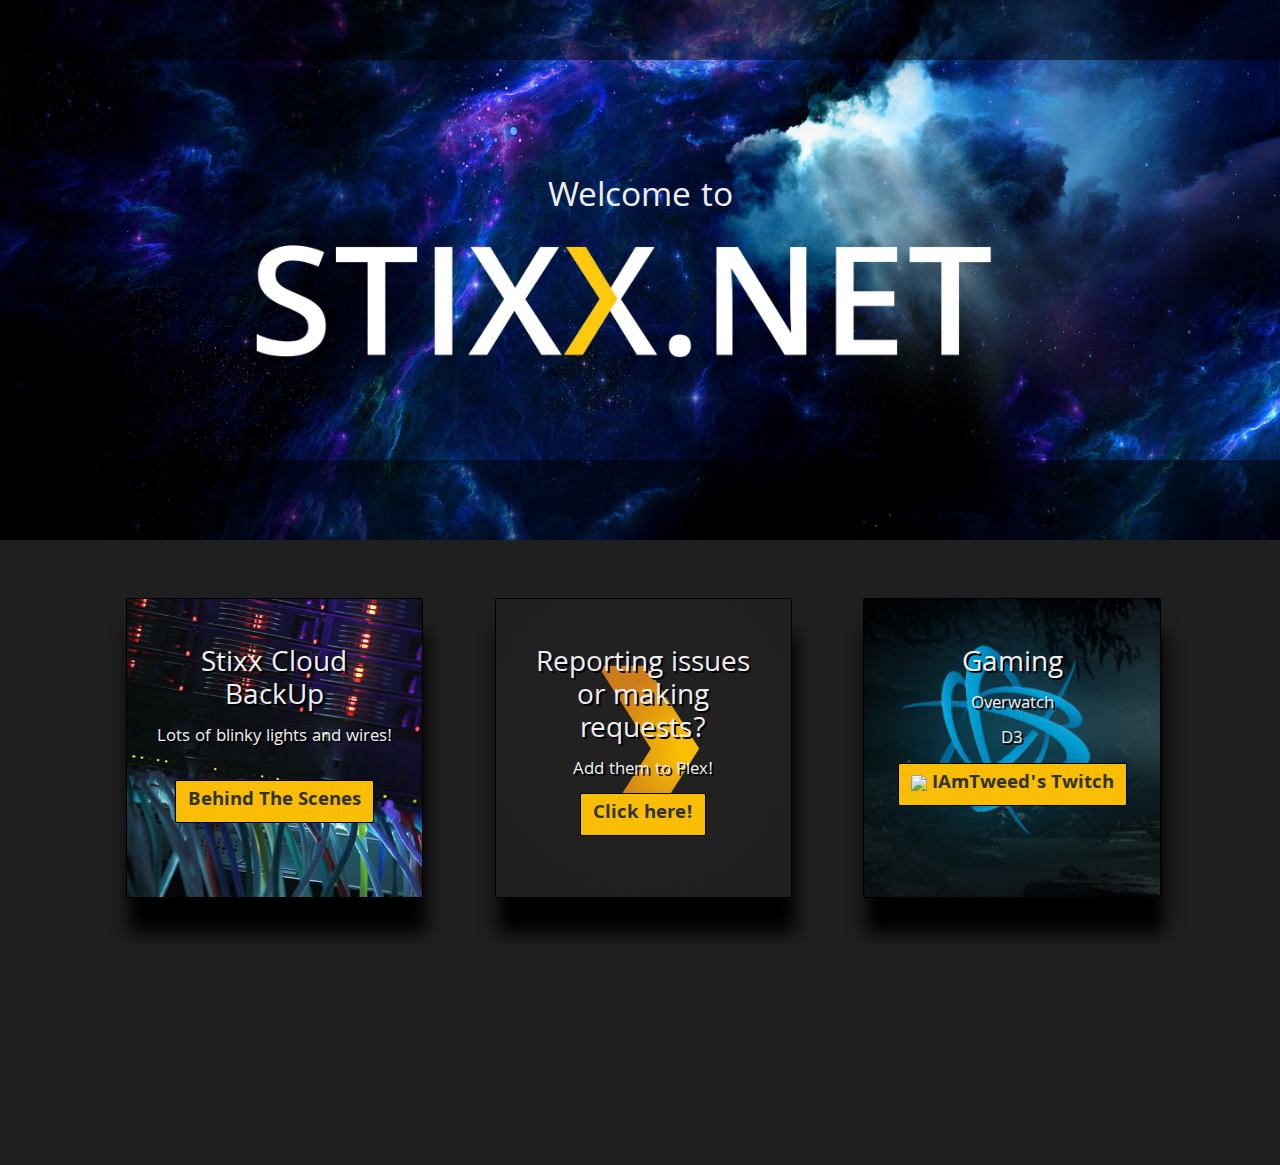
==== index.html @ 31cd4bb0 "box pictures and shadow" ====
<!DOCTYPE html>
<html>
<head>
  <title>StixxNet</title>
  <link href='assets/css/bootstrap.css' rel='stylesheet' media='all'>
  <link href='assets/style.css' rel='stylesheet' media='all'>
  <link href='https://fonts.googleapis.com/css?family=Khula' rel='stylesheet' type='text/css'>

</head>
<body>
  <nav class="navbar navbar-default navbar-fixed-top">
    <div class="container">
      <!-- Brand and toggle get grouped for better mobile display -->
      <div class="navbar-header">
        <!-- <button type="button" class="navbar-toggle collapsed" data-toggle="collapse" data-target="#bs-example-navbar-collapse-1" aria-expanded="false">
          <span class="sr-only">Toggle navigation</span>
          <span class="icon-bar"></span>
          <span class="icon-bar"></span>
          <span class="icon-bar"></span>
        </button> -->
        <a class="navbar-brand page-scroll" href="#title"></a>
      </div>

      <!-- Collect the nav links, forms, and other content for toggling -->
      <div class="collapse navbar-collapse" id="bs-example-navbar-collapse-1">
        <!-- <ul class="nav navbar-nav navbar-right">
          <li>
            <a href="#">Link Text</a>
          </li>
          <li>
            <a href="#">Link Text</a>
          </li>
        </ul> -->
      </div>
    </div>
  </nav>

  <div class="wide">
    <h1>Welcome to</h1>
    <div class="bottom-nav">
      <!-- <span class="icons col-md-4 col-md-offset-4">
        <span class="glyphicon glyphicon-fire"><br>fire</span>
        <span class="glyphicon glyphicon-heart-empty"><br>heart</span>
        <span class="glyphicon glyphicon-leaf"><br>leaf</span>
      </span> -->
    </div>
  </div>

  <div class="container-fluid">
    <div class="row box-item-container">

      <div class="col-md-3 box-item">
        <h2>Stixx Cloud BackUp</h2>
        <p>Lots of blinky lights and wires!</p><br>
        <a class="btn btn-default">Behind The Scenes</a>
      </div>

      <div class="col-md-3 box-item">
        <h2>Reporting issues or making requests?</h2>
        <p>Add them to Plex!</p>
        <a class="btn btn-default" href="http://www.stixx.net:3000">Click here!</a>
      </div>

      <div class="col-md-3 box-item">
        <h2>Gaming</h2>
        <p>Overwatch</p>
        <p>D3</p>
        <a class="btn btn-default">
          <img src="http://selectsurvivalmode.com/wp-content/uploads/2016/05/Twitch.png">
          IAmTweed's Twitch
        </a>
      </div>

    </div>
  </div>

</body>
</html>
---- assets/style.css ----
body {
  background-color: rgba(31, 31, 31, 1);
  font-family: 'Khula', sans-serif;
}

.navbar {
  background-color: rgba(0, 0, 0, 0.5);
  border: none;
  height: 60px;
  position: absolute;
  top: 0;
}

.navbar-header {
    float: left;
    padding: 15px;
    text-align: center;
    width: 100%;
}

.navbar-brand {
  float: none;
}

.navbar-default .navbar-brand {
    color: #eee;
}

.wide {
  width: 100vw;
  height: 60vh;
  background-image: url('images/stixxnet.jpg');
  background-position: center center;
  background-size: cover;
  background-repeat: no-repeat;
  margin-top: -20px;
  position: relative;
}

.wide h1 {
  color: #eee;
  text-align: center;
  padding-top: 180px;
}

.wide .bottom-nav {
  height: 80px;
  width: 100%;
  background-color: rgba(0, 0, 0, 0.5);
  position: absolute;
  bottom: 0;
}

.bottom-nav .icons {
  left: 6%;
}

.bottom-nav span {
  color: rgba(255, 255, 255, 0.8);
  margin-top: 10px;
  padding: 0 20px 0 20px;
  font-size: 25px;
  text-align: center;
}

.box-item-container {
  padding-top: 10px;
  padding-bottom: 220px;
  margin-left: 6%;
}

.box-item {
  text-align: center;
  color: #eee;
  border: solid #000 1px;
  margin: 4% 3% 4% 3%;
  padding: 30px;
  height: 300px;
  background-color: rgba(80, 170, 255, 0.3);
  border-radius: 2px;
  box-shadow: 3px 35px 18px #000;
}

.box-item p {
  font-size: 18px;
}

.box-item h2, .box-item p {
  text-shadow: 2px 2px #000;
}

.box-item:first-of-type {
  background: url('images/lightsnwires.jpg') no-repeat center center;
  background-position: top;
  background-size: cover;
}

.box-item:nth-of-type(2) {
  background: url('images/plexicon.png') no-repeat center center;
  background-size: cover;
}

.box-item:last-of-type {
  background: url('images/battlenet.jpg') no-repeat center center;
  background-size: cover;
}

@media (max-width: 990px) {
    .box-item-container {
      margin: 5% 10% 5% 10%;
    }
    .box-item {
      padding: 50px;
      margin-bottom: 50px;
    }
    .bottom-nav .icons {
      left: 30%;
    }
  }

.btn {
  font-size: 20px;
  font-weight: bolder;
  border: solid #000 1px;
  border-radius: 2px;
  background-color: rgba(249, 190, 3, 1);
}

.btn img {
  height: 25px;
}
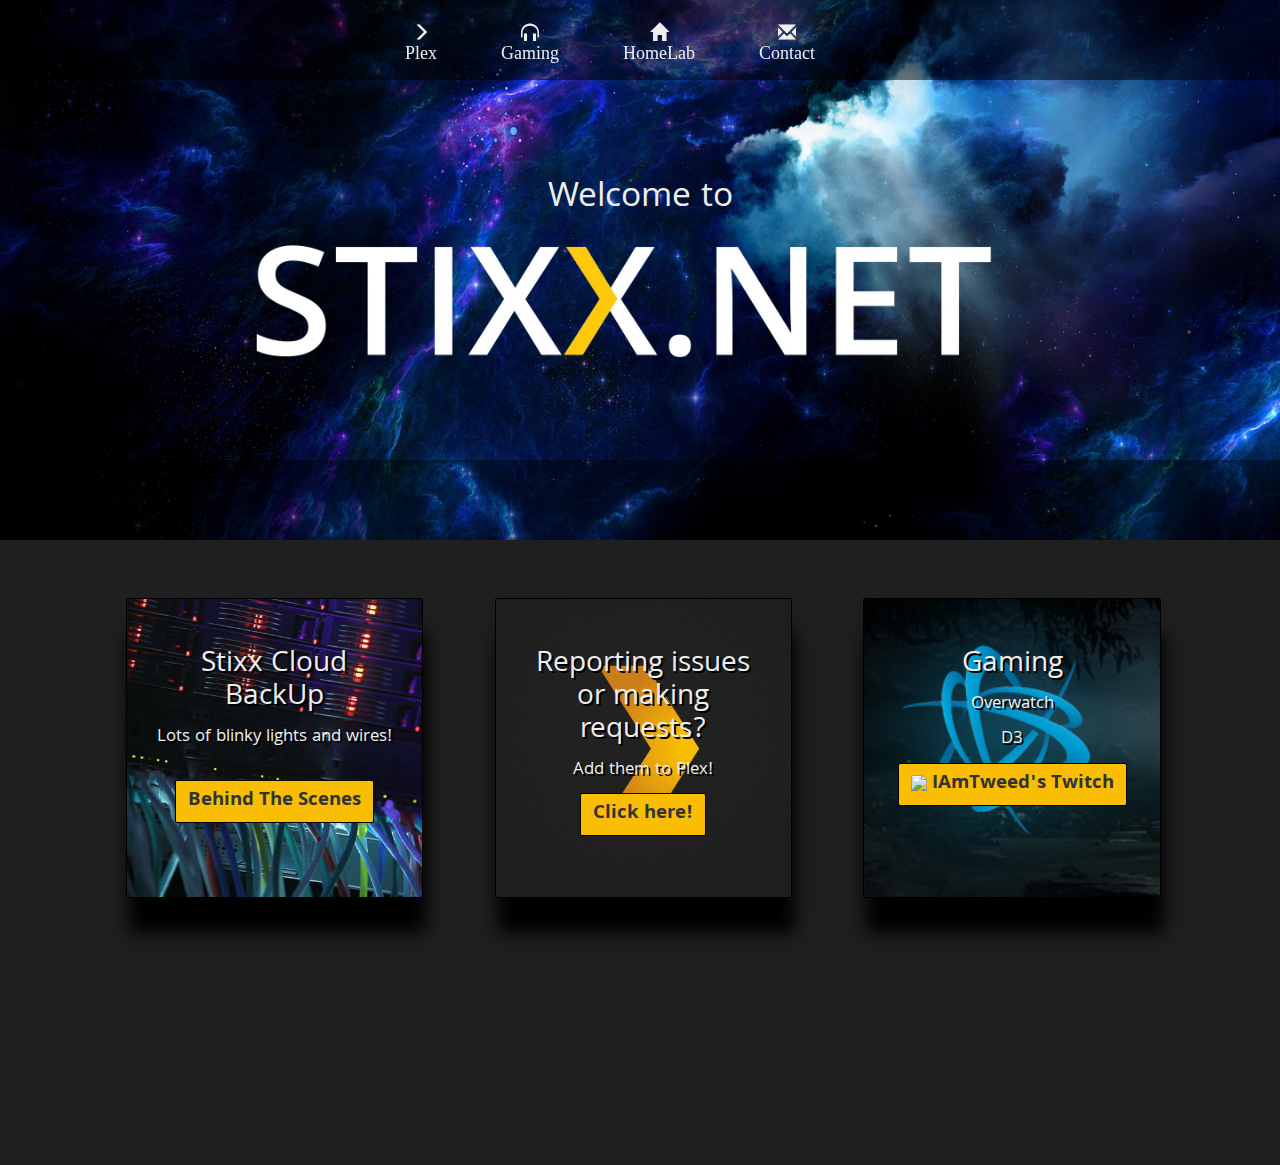
==== commit 2e14a06c: "navbar links and icons" ====
--- a/index.html
+++ b/index.html
@@ -1,36 +1,48 @@
 <!DOCTYPE html>
 <html>
+
 <head>
   <title>StixxNet</title>
   <link href='assets/css/bootstrap.css' rel='stylesheet' media='all'>
-  <link href='assets/style.css' rel='stylesheet' media='all'>
+  <link href='assets/css/style.css' rel='stylesheet' media='all'>
   <link href='https://fonts.googleapis.com/css?family=Khula' rel='stylesheet' type='text/css'>
+</head>
 
-</head>
 <body>
   <nav class="navbar navbar-default navbar-fixed-top">
     <div class="container">
       <!-- Brand and toggle get grouped for better mobile display -->
       <div class="navbar-header">
-        <!-- <button type="button" class="navbar-toggle collapsed" data-toggle="collapse" data-target="#bs-example-navbar-collapse-1" aria-expanded="false">
+        <button type="button" class="navbar-toggle collapsed" data-toggle="collapse" data-target="#bs-example-navbar-collapse-1" aria-expanded="false">
           <span class="sr-only">Toggle navigation</span>
           <span class="icon-bar"></span>
           <span class="icon-bar"></span>
           <span class="icon-bar"></span>
-        </button> -->
+        </button>
         <a class="navbar-brand page-scroll" href="#title"></a>
       </div>
 
       <!-- Collect the nav links, forms, and other content for toggling -->
-      <div class="collapse navbar-collapse" id="bs-example-navbar-collapse-1">
-        <!-- <ul class="nav navbar-nav navbar-right">
+      <div class="collapse navbar-collapse">
+        <ul class="nav navbar-nav navbar-justified">
           <li>
-            <a href="#">Link Text</a>
+            <span class="glyphicon glyphicon-menu-right"><br><a href="#">Plex</a></span>
           </li>
           <li>
-            <a href="#">Link Text</a>
+            <span class="glyphicon glyphicon-headphones"><br><a href="#">Gaming</a></span>
           </li>
-        </ul> -->
+          <li>
+            <span class="glyphicon glyphicon-home"><br><a href="#">HomeLab</a></span>
+          </li>
+          <li>
+            <span class="glyphicon glyphicon-envelope"><br><a href="#">Contact</a></span>
+            <ul class="contact">
+              <li>
+                <a href="mailto:stixxplex@gmail.com"><span class="network-name">E-Mail</span></a>
+              </li>
+            </ul>
+          </li>
+        </ul>
       </div>
     </div>
   </nav>
--- a/assets/css/style.css
+++ b/assets/css/style.css
@@ -0,0 +1,152 @@
+body {
+  background-color: rgba(31, 31, 31, 1);
+  font-family: 'Khula', sans-serif;
+}
+
+.navbar {
+  background-color: rgba(0, 0, 0, 0.5);
+  border: none;
+  height: 80px;
+}
+
+.navbar-nav {
+  width: 100%;
+  text-align: center;
+  margin-top: -2.5%;
+}
+
+.navbar-nav li {
+  float: none;
+  display: inline-block;
+}
+
+.navbar-default .navbar-nav > li > span {
+  text-align: center;
+  color: #eee;
+  font-size: 18px;
+  padding-right: 60px;
+}
+.navbar-default .navbar-nav > li > span > a {
+  color: #eee;
+}
+
+.contact {
+	display:none;
+	position:absolute;
+	margin-left: -15%;
+	background: rgba(0, 0, 0, 0.5);
+	padding:5px;
+}
+.contact li {
+	width: 80px;
+}
+ul li:hover > ul {
+	display: block;
+}
+.contact li a {
+  color: #eee;
+}
+
+.wide {
+  width: 100vw;
+  height: 60vh;
+  background-image: url('../images/stixxnet.jpg');
+  background-position: center center;
+  background-size: cover;
+  background-repeat: no-repeat;
+  margin-top: -20px;
+  position: relative;
+}
+
+.wide h1 {
+  color: #eee;
+  text-align: center;
+  padding-top: 180px;
+}
+
+.wide .bottom-nav {
+  height: 80px;
+  width: 100%;
+  background-color: rgba(0, 0, 0, 0.4);
+  position: absolute;
+  bottom: 0;
+}
+
+.bottom-nav .icons {
+  left: 6%;
+}
+
+.bottom-nav span {
+  color: rgba(255, 255, 255, 0.8);
+  margin-top: 10px;
+  padding: 0 20px 0 20px;
+  font-size: 25px;
+  text-align: center;
+}
+
+.box-item-container {
+  padding-top: 10px;
+  padding-bottom: 220px;
+  margin-left: 6%;
+}
+
+.box-item {
+  text-align: center;
+  color: #eee;
+  border: solid #000 1px;
+  margin: 4% 3% 4% 3%;
+  padding: 30px;
+  height: 300px;
+  background-color: rgba(80, 170, 255, 0.3);
+  border-radius: 2px;
+  box-shadow: 3px 35px 18px #000;
+}
+
+.box-item p {
+  font-size: 18px;
+}
+
+.box-item h2, .box-item p {
+  text-shadow: 2px 2px #000;
+}
+
+.box-item:first-of-type {
+  background: url('../images/lightsnwires.jpg') no-repeat center center;
+  background-position: top;
+  background-size: cover;
+}
+
+.box-item:nth-of-type(2) {
+  background: url('..//images/plexicon.png') no-repeat center center;
+  background-size: cover;
+}
+
+.box-item:last-of-type {
+  background: url('../images/battlenet.jpg') no-repeat center center;
+  background-size: cover;
+}
+
+@media (max-width: 990px) {
+    .box-item-container {
+      margin: 5% 10% 5% 10%;
+    }
+    .box-item {
+      padding: 50px;
+      margin-bottom: 50px;
+    }
+    .bottom-nav .icons {
+      left: 30%;
+    }
+  }
+
+.btn {
+  font-size: 20px;
+  font-weight: bolder;
+  border: solid #000 1px;
+  border-radius: 2px;
+  background-color: rgba(249, 190, 3, 1);
+}
+
+.btn img {
+  height: 25px;
+}
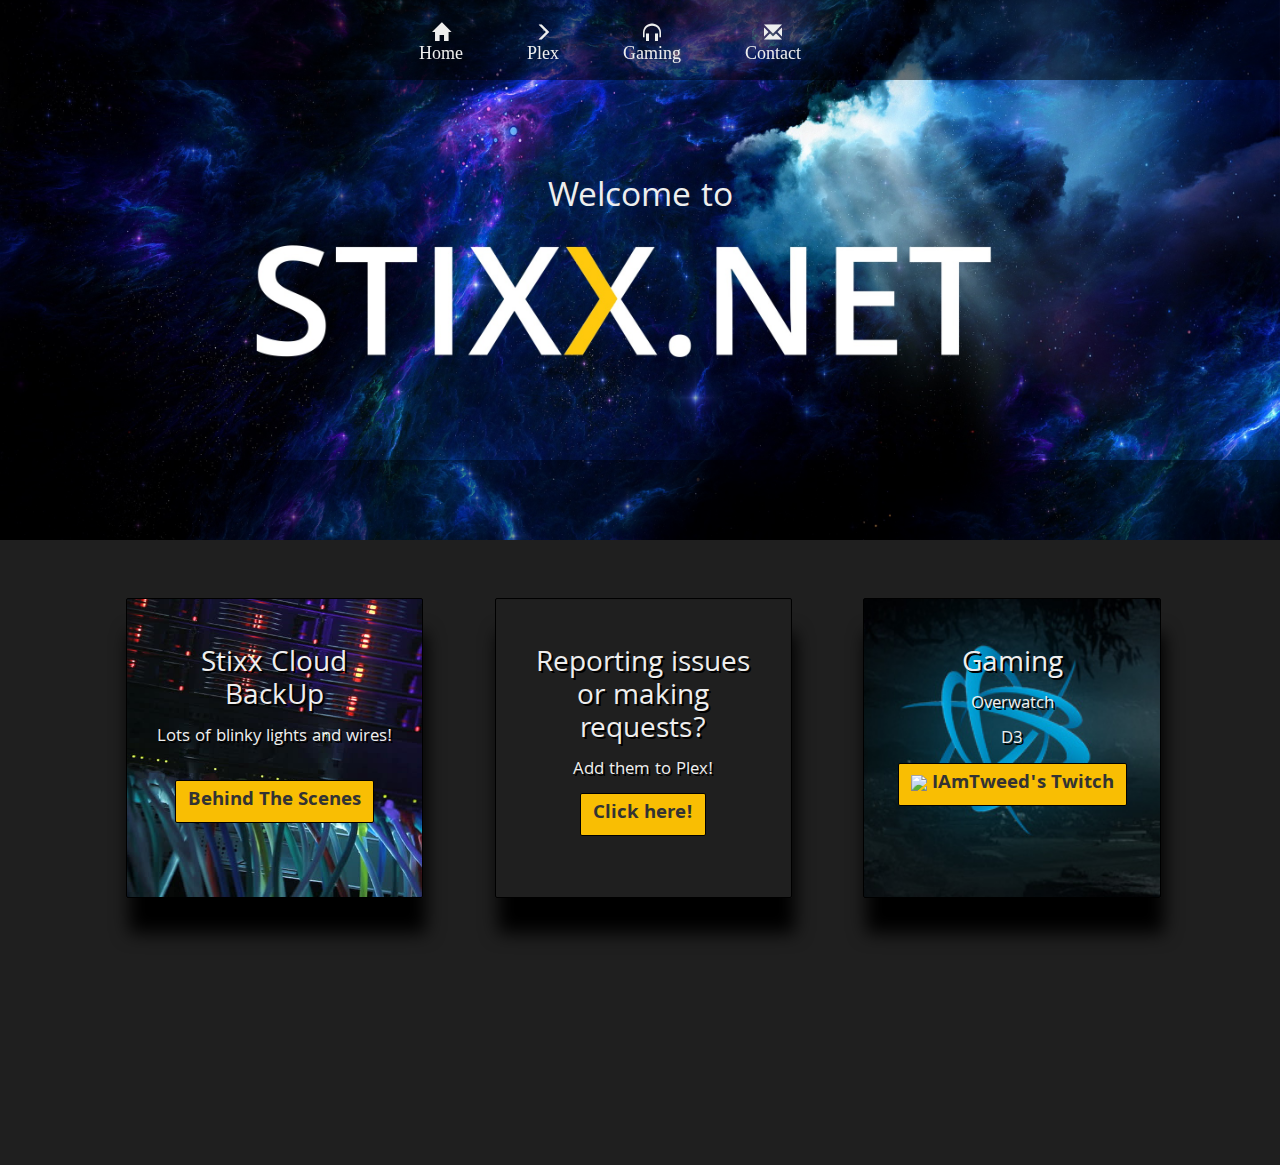
==== commit 68bf8da2: "gaming page" ====
--- a/index.html
+++ b/index.html
@@ -26,19 +26,19 @@
       <div class="collapse navbar-collapse">
         <ul class="nav navbar-nav navbar-justified">
           <li>
+            <span class="glyphicon glyphicon-home"><br><a href="file:///Users/Olivia/Projects/stixxnet/index.html">Home</a></span>
+          </li>
+          <li>
             <span class="glyphicon glyphicon-menu-right"><br><a href="#">Plex</a></span>
           </li>
           <li>
-            <span class="glyphicon glyphicon-headphones"><br><a href="#">Gaming</a></span>
-          </li>
-          <li>
-            <span class="glyphicon glyphicon-home"><br><a href="#">HomeLab</a></span>
+            <span class="glyphicon glyphicon-headphones"><br><a href="file:///Users/Olivia/Projects/stixxnet/gaming.html">Gaming</a></span>
           </li>
           <li>
             <span class="glyphicon glyphicon-envelope"><br><a href="#">Contact</a></span>
             <ul class="contact">
               <li>
-                <a href="mailto:stixxplex@gmail.com"><span class="network-name">E-Mail</span></a>
+                <a href="mailto:stixxplex@gmail.com"><span>E-Mail</span></a>
               </li>
             </ul>
           </li>
--- a/assets/css/style.css
+++ b/assets/css/style.css
@@ -1,3 +1,5 @@
+/* Styles for Index page and Navbar */
+
 body {
   background-color: rgba(31, 31, 31, 1);
   font-family: 'Khula', sans-serif;
@@ -117,7 +119,7 @@
 }
 
 .box-item:nth-of-type(2) {
-  background: url('..//images/plexicon.png') no-repeat center center;
+  background: url('..//images/plexmetalbackground.png') no-repeat center center;
   background-size: cover;
 }
 
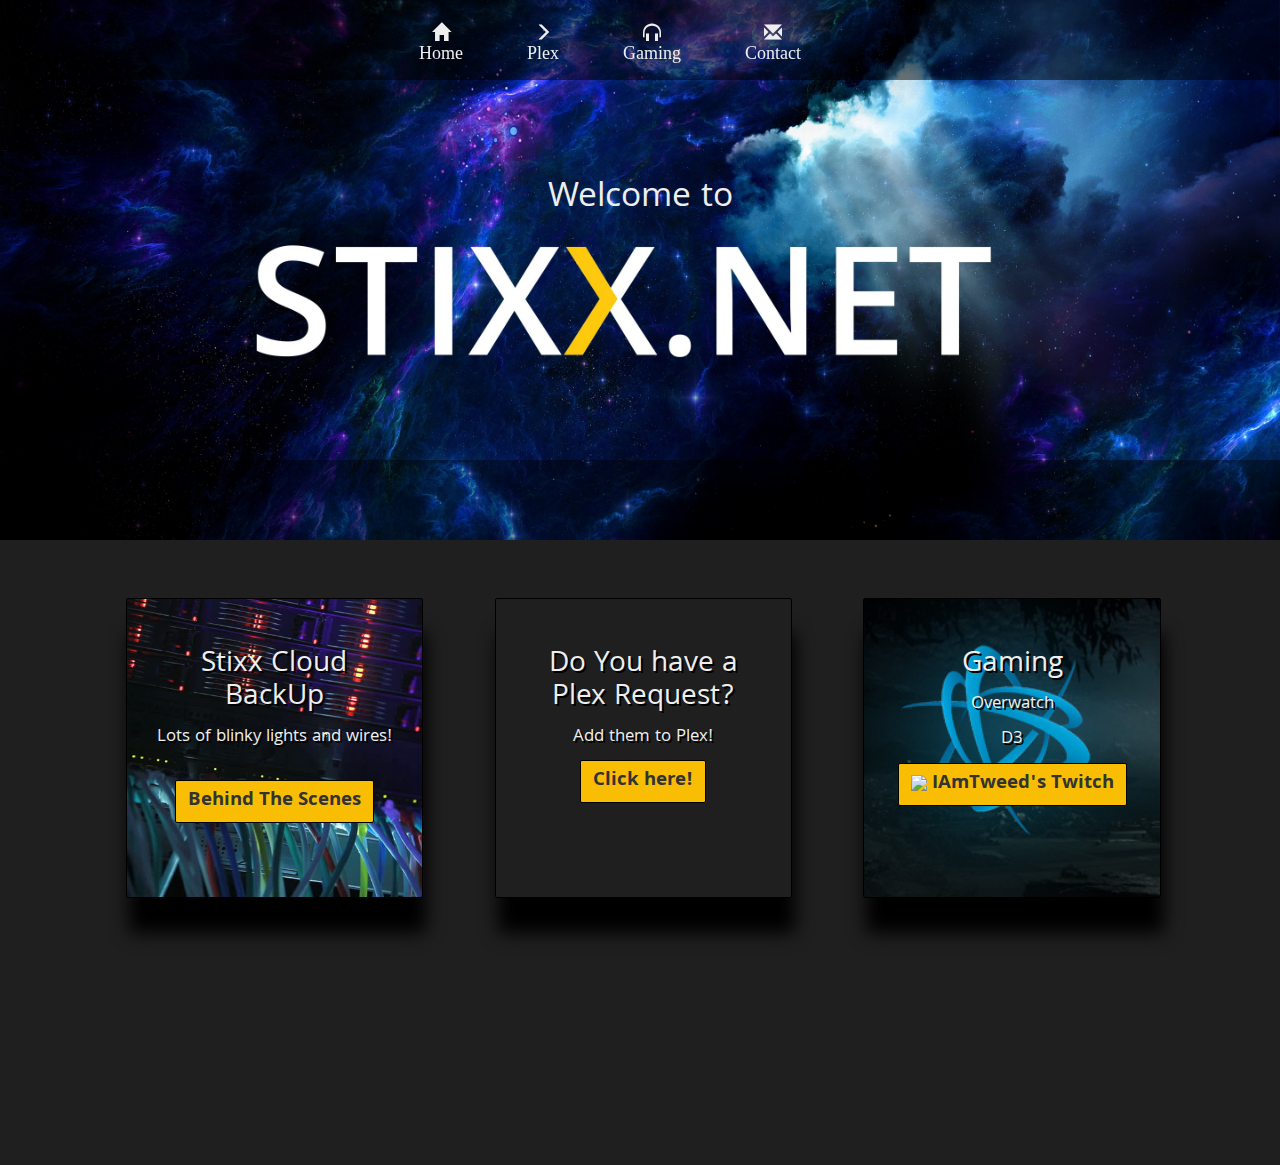
==== commit 1f828193: "Link Change" ====
--- a/index.html
+++ b/index.html
@@ -26,13 +26,13 @@
       <div class="collapse navbar-collapse">
         <ul class="nav navbar-nav navbar-justified">
           <li>
-            <span class="glyphicon glyphicon-home"><br><a href="file:///Users/Olivia/Projects/stixxnet/index.html">Home</a></span>
+            <span class="glyphicon glyphicon-home"><br><a href="/index.html">Home</a></span>
           </li>
           <li>
             <span class="glyphicon glyphicon-menu-right"><br><a href="#">Plex</a></span>
           </li>
           <li>
-            <span class="glyphicon glyphicon-headphones"><br><a href="file:///Users/Olivia/Projects/stixxnet/gaming.html">Gaming</a></span>
+            <span class="glyphicon glyphicon-headphones"><br><a href="/gaming.html">Gaming</a></span>
           </li>
           <li>
             <span class="glyphicon glyphicon-envelope"><br><a href="#">Contact</a></span>
@@ -68,7 +68,7 @@
       </div>
 
       <div class="col-md-3 box-item">
-        <h2>Reporting issues or making requests?</h2>
+        <h2>Do You have a Plex Request?</h2>
         <p>Add them to Plex!</p>
         <a class="btn btn-default" href="http://www.stixx.net:3000">Click here!</a>
       </div>
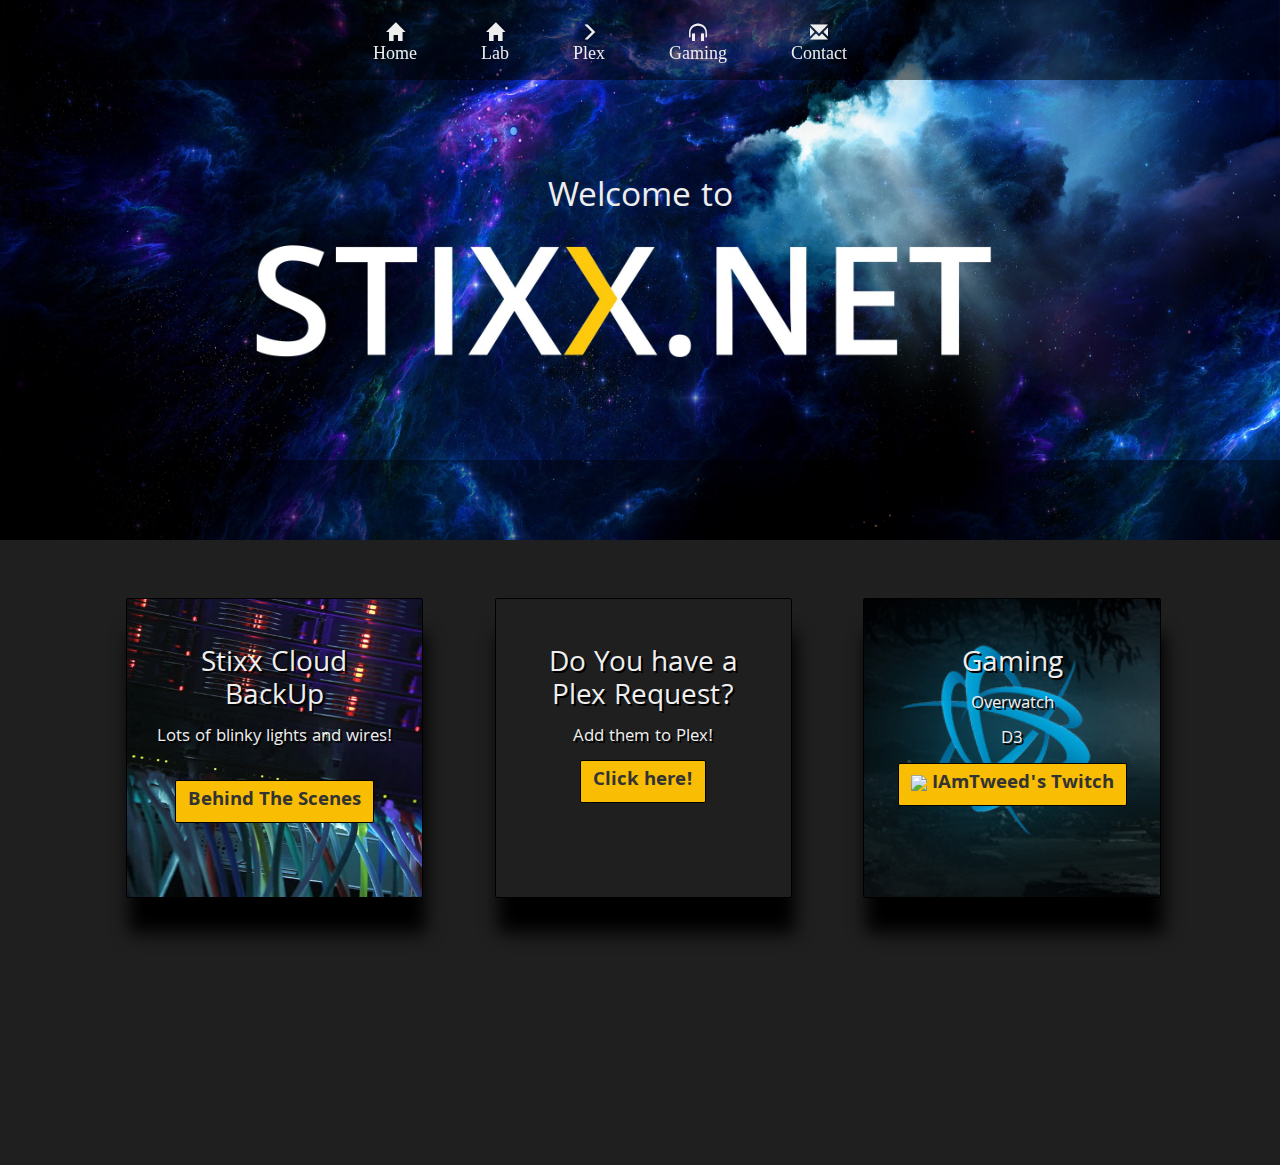
==== commit 03f895d4: "homelab tabs and nav icon" ====
--- a/index.html
+++ b/index.html
@@ -29,7 +29,10 @@
             <span class="glyphicon glyphicon-home"><br><a href="/index.html">Home</a></span>
           </li>
           <li>
-            <span class="glyphicon glyphicon-menu-right"><br><a href="#">Plex</a></span>
+            <span class="glyphicon glyphicon-home"><br><a href="/homelab.html">Lab</a></span>
+          </li>
+          <li>
+            <span class="glyphicon glyphicon-menu-right"><br><a href="/plex.html">Plex</a></span>
           </li>
           <li>
             <span class="glyphicon glyphicon-headphones"><br><a href="/gaming.html">Gaming</a></span>
@@ -70,7 +73,7 @@
       <div class="col-md-3 box-item">
         <h2>Do You have a Plex Request?</h2>
         <p>Add them to Plex!</p>
-        <a class="btn btn-default" href="http://www.stixx.net:3000">Click here!</a>
+        <a class="btn btn-default" href="http://www.stixxnas.synology.me:3000">Click here!</a>
       </div>
 
       <div class="col-md-3 box-item">
